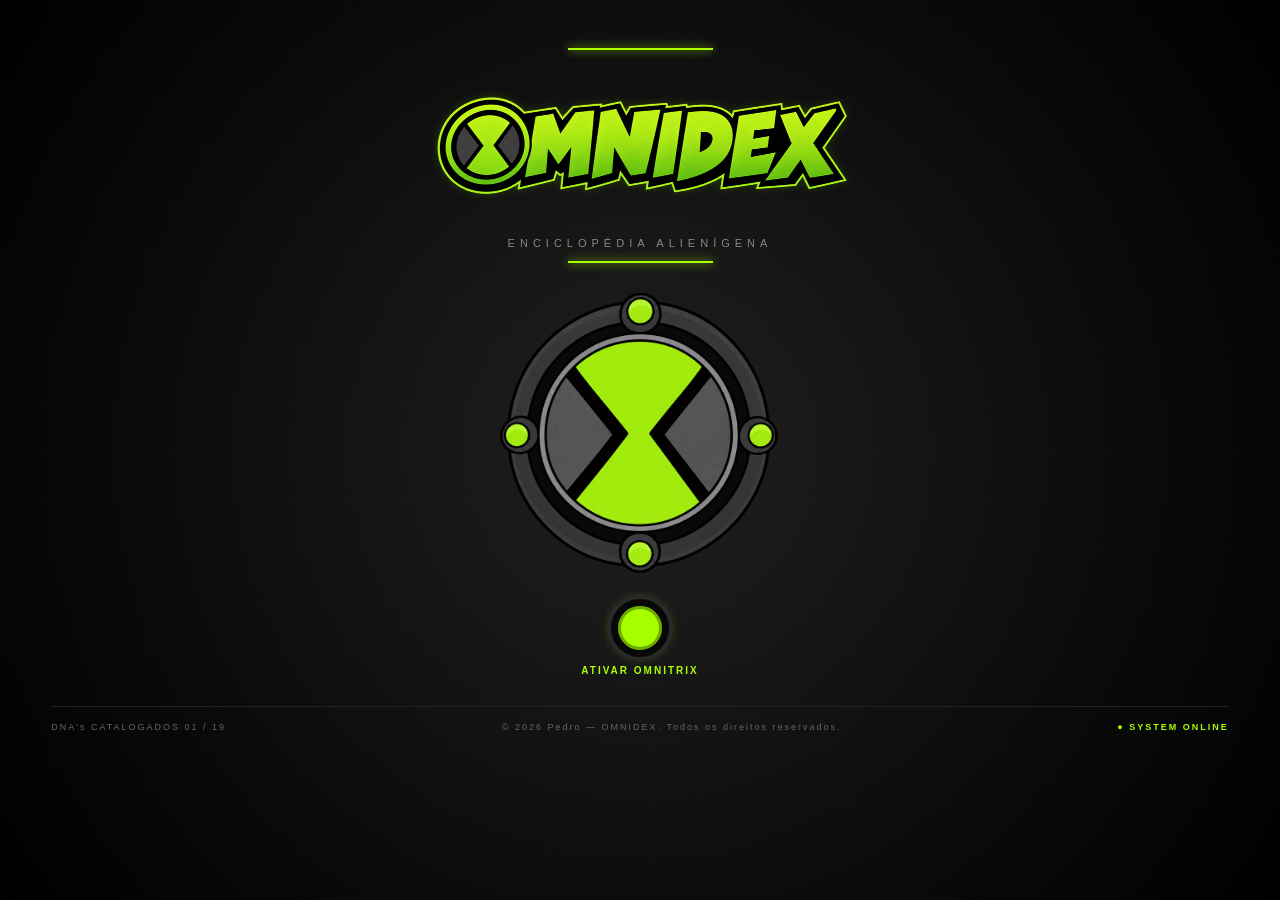
==== index.html @ 16d7d921 "update: otimizada algumas funções do omnidex" ====
<!DOCTYPE html>
<html lang="pt-BR">

<head>
    <meta charset="UTF-8">

    <meta
        name="viewport"
        content="width=device-width, initial-scale=1.0"
    >

    <title>Omnidex</title>
    <link rel="icon" type="image/png" href="./assets/images/favicon-omnitrix-optimized.png">

    <link rel="preconnect" href="https://fonts.googleapis.com">
    <link rel="preconnect" href="https://fonts.gstatic.com" crossorigin>
    <link
        href="https://fonts.googleapis.com/css2?family=Bangers&display=swap"
        rel="stylesheet"
    >
    <link rel="stylesheet" href="./assets/css/style.css?v=13">
</head>

<body>

    <div
        class="transformation-flash"
        id="transformationFlash"
        aria-hidden="true"
    ></div>

    <main class="app">

        <!-- =========================================
             CABEÇALHO
        ========================================== -->

        <header class="header">

            <div class="header-line"></div>

            <h1>
                <img
                    class="brand-logo"
                    src="./assets/images/icon-optimized.png"
                    alt="Omnidex"
                >
            </h1>

            <p>ENCICLOPÉDIA ALIENÍGENA</p>

            <div class="header-line"></div>

        </header>


        <!-- =========================================
             SELETOR DO OMNITRIX
        ========================================== -->

        <section class="selector-area">

            <!-- BOTÃO ANTERIOR -->

            <button
                class="navigation-button left"
                id="previousButton"
                aria-label="Alien anterior"
                disabled
            >
                <span class="arrow-shape">←</span>
            </button>


            <!-- =====================================
                 OMNITRIX
            ====================================== -->

            <div class="omnitrix">

                <audio
                    id="alienChangeSound"
                    src="./assets/sounds/omnisound.wav"
                    preload="auto"
                ></audio>

                <audio
                    id="alienRevealSound"
                    src="./assets/sounds/omnitrixtransform.wav"
                    preload="auto"
                ></audio>

                <audio
                    id="alienDeactivationSound"
                    src="./assets/sounds/desativaromni.mp3"
                    preload="auto"
                ></audio>

                <!--
                    Imagem do Omnitrix.

                    Coloque o arquivo dentro de:

                    img/omnitrix.png
                -->

                <img
                    class="omnitrix-image"
                    id="omnitrixImage"
                    src="./assets/images/omnitrix-optimized.png"
                    alt="Omnitrix"
                >


                <!--
                    Área onde o alien selecionado
                    será exibido.
                -->

                <div class="alien-display">

                    <button
                        class="alien-reveal-button"
                        id="alienRevealButton"
                        type="button"
                        aria-controls="alienInfo"
                        aria-expanded="false"
                        aria-label="Transformar em alien"
                        title="Clique para se transformar"
                        disabled
                    >
                        <img
                            id="alienImage"
                            src=""
                            alt=""
                        >
                    </button>

                </div>

            </div>


            <!-- BOTÃO PRÓXIMO -->

            <button
                class="navigation-button right"
                id="nextButton"
                aria-label="Próximo alien"
                disabled
            >
                <span class="arrow-shape">→</span>
            </button>

        </section>

        <div class="activation-console">
            <audio
                id="omnitrixActivationSound"
                src="./assets/sounds/ativaomni.mp3"
                preload="auto"
            ></audio>

            <button
                class="activation-button"
                id="activationButton"
                type="button"
                aria-label="Ativar Omnitrix"
                aria-pressed="false"
                title="Ativar Omnitrix"
            ></button>
            <span class="activation-hint">ATIVAR OMNITRIX</span>
        </div>


        <!-- =========================================
             IDENTIFICAÇÃO DO ALIEN
        ========================================== -->

        <div id="alienInfo" hidden>

            <section class="identity">

                <span class="category">
                    ALIEN SELECIONADO
                </span>


                <h2 id="alienName">
                </h2>


                <div class="identity-data">

                    <!-- ESPÉCIE -->

                    <div>

                        <span>
                            ESPÉCIE
                        </span>

                        <strong id="alienSpecies">
                        </strong>

                    </div>


                    <!-- PLANETA -->

                    <div>

                        <span>
                            PLANETA
                        </span>

                        <strong id="alienPlanet">
                        </strong>

                    </div>

                </div>

            </section>


            <!-- =========================================
                 INFORMAÇÕES DO ALIEN
            ========================================== -->

            <section class="information">


                <!-- =====================================
                     HABILIDADES
                ====================================== -->

                <details class="info-card">

                    <summary class="card-title">

                        <span class="icon">
                            01
                        </span>

                        <span class="card-heading" role="heading" aria-level="3">
                            HABILIDADES
                        </span>

                    </summary>


                    <ul id="alienAbilities"></ul>

                </details>


                <!-- =====================================
                     APARÊNCIA
                ====================================== -->

                <details class="info-card">

                    <summary class="card-title">

                        <span class="icon">
                            02
                        </span>

                        <span class="card-heading" role="heading" aria-level="3">
                            APARÊNCIA
                        </span>

                    </summary>


                    <p id="alienAppearance"></p>

                </details>


                <!-- =====================================
                     TRADIÇÕES
                ====================================== -->

                <details class="info-card">

                    <summary class="card-title">

                        <span class="icon">
                            03
                        </span>

                        <span class="card-heading" role="heading" aria-level="3">
                            PRIMEIRA APARIÇÃO
                        </span>

                    </summary>


                    <p id="alienAparicao"></p>

                </details>


                <!-- =====================================
                     PREDADOR NATURAL
                ====================================== -->

                <details class="info-card danger-card">

                    <summary class="card-title">

                        <span class="icon">
                            04
                        </span>

                        <span class="card-heading" role="heading" aria-level="3">
                            PREDADOR NATURAL
                        </span>

                    </summary>


                    <p id="alienPredator"></p>

                </details>


            </section>

        </div>


        <!-- =========================================
             RODAPÉ
        ========================================== -->

        <footer class="footer">

            <span id="alienCounter">
            </span>


            <span>
                © 2026 Pedro — OMNIDEX. Todos os direitos reservados.
            </span>


            <span class="status">
                ● SYSTEM ONLINE
            </span>

        </footer>

    </main>


    <!-- =========================================
         JAVASCRIPT
    ========================================== -->

    <script src="./assets/js/script.js?v=17"></script>

</body>

</html>
---- assets/css/style.css ----
/* =========================================================
   CONFIGURAÇÕES GERAIS
========================================================= */

* {
    margin: 0;
    padding: 0;
    box-sizing: border-box;
}

:root {
    --black: #050505;
    --dark: #0c0c0c;
    --gray: #1b1b1b;
    --gray-light: #888;

    --green: #a8ff00;
    --green-dark: #5e9700;
    --white: #f4f4f4;

    --danger: #ff453a;
}

body {
    min-height: 100vh;

    background:
        radial-gradient(
            circle at center,
            #202020 0%,
            #0a0a0a 65%,
            #000000 100%
        );

    color: var(--white);

    font-family:
        Arial,
        Helvetica,
        sans-serif;

    overflow-x: hidden;
}

.transformation-flash {

    position: fixed;

    inset: 0;

    z-index: 100;

    overflow: hidden;

    opacity: 0;

    pointer-events: none;
}

.transformation-flash.is-active {

    animation: transformationFlash 1.15s ease-out both;
}

.transformation-flash.is-active.is-deactivating {
    animation-name: deactivationFlash;
}

.transformation-flash::before,
.transformation-flash::after {

    content: "";

    position: absolute;

    left: 50%;
    top: 50%;

    width: 100vmax;
    aspect-ratio: 1;

    border-radius: 50%;

    transform: translate(-50%, -50%) scale(0.05);
}

.transformation-flash::before {

    background:
        radial-gradient(
            circle,
            rgba(220, 255, 150, 0.8) 0%,
            rgba(168, 255, 0, 0.42) 28%,
            rgba(94, 151, 0, 0.12) 58%,
            transparent 72%
        );

    filter: blur(12px);

    mix-blend-mode: screen;

    animation: transformationGlow 1.15s ease-out both;
}

.transformation-flash.is-deactivating::before {
    background:
        radial-gradient(
            circle,
            rgba(255, 235, 225, 0.95) 0%,
            rgba(255, 69, 58, 0.8) 28%,
            rgba(190, 20, 12, 0.36) 58%,
            transparent 76%
        );
}

.transformation-flash::after {

    border: 3px solid rgba(206, 255, 128, 0.68);

    box-shadow:
        0 0 24px rgba(168, 255, 0, 0.75),
        inset 0 0 24px rgba(168, 255, 0, 0.45);

    animation: transformationRing 0.95s cubic-bezier(0.15, 0.7, 0.25, 1) both;
}

.transformation-flash.is-deactivating::after {
    border-color: rgba(255, 185, 175, 0.9);
    box-shadow:
        0 0 30px rgba(255, 69, 58, 0.95),
        inset 0 0 28px rgba(255, 69, 58, 0.7);
}

@keyframes transformationFlash {

    0%, 100% {
        opacity: 0;
        background: rgba(168, 255, 0, 0);
    }

    9% {
        opacity: 1;
        background: rgba(168, 255, 0, 0.24);
    }

    24% {
        opacity: 0.38;
        background: rgba(168, 255, 0, 0.1);
    }

    43% {
        opacity: 0.7;
        background: rgba(168, 255, 0, 0.16);
    }

    68% {
        opacity: 0.2;
        background: rgba(168, 255, 0, 0.04);
    }
}

@keyframes deactivationFlash {
    0%, 100% {
        opacity: 0;
        background: rgba(255, 30, 20, 0);
    }

    12% {
        opacity: 1;
        background: rgba(255, 35, 25, 0.92);
    }

    28% {
        opacity: 0.78;
        background: rgba(210, 25, 18, 0.62);
    }

    46% {
        opacity: 0.92;
        background: rgba(255, 45, 30, 0.86);
    }

    72% {
        opacity: 0.3;
        background: rgba(160, 15, 10, 0.24);
    }
}

@keyframes transformationGlow {

    0% {
        opacity: 0;
        transform: translate(-50%, -50%) scale(0.05);
    }

    12% {
        opacity: 1;
        transform: translate(-50%, -50%) scale(0.42);
    }

    100% {
        opacity: 0;
        transform: translate(-50%, -50%) scale(1.6);
    }
}

@keyframes transformationRing {

    0% {
        opacity: 0;
        transform: translate(-50%, -50%) scale(0.05);
    }

    12% {
        opacity: 0.9;
    }

    100% {
        opacity: 0;
        transform: translate(-50%, -50%) scale(1.35);
    }
}

#alienInfo.alien-info-revealing {

    animation: alienInfoReveal 0.55s ease-out both;
}

@keyframes alienInfoReveal {

    from {
        opacity: 0;
        transform: translateY(18px);
    }

    to {
        opacity: 1;
        transform: translateY(0);
    }
}

@media (prefers-reduced-motion: reduce) {

    .transformation-flash.is-active,
    .transformation-flash.is-active.is-deactivating,
    .transformation-flash.is-active::before,
    .transformation-flash.is-active::after,
    #alienInfo.alien-info-revealing {
        animation-duration: 0.01ms;
    }
}


/* =========================================================
   FUNDO
========================================================= */

body::before {
    content: "";

    position: fixed;

    inset: 0;

    pointer-events: none;

    background:
        linear-gradient(
            rgba(255, 255, 255, 0.02) 1px,
            transparent 1px
        ),
        linear-gradient(
            90deg,
            rgba(255, 255, 255, 0.02) 1px,
            transparent 1px
        );

    background-size: 50px 50px;

    opacity: 0.4;
}


/* =========================================================
   APP
========================================================= */

.app {

    width: min(1200px, 92%);

    margin: auto;

    padding: clamp(20px, 4vh, 36px) 0 20px;

}


/* =========================================================
   HEADER
========================================================= */

.header {

    text-align: center;

    margin-bottom: clamp(20px, 3.5vh, 30px);
}

.header-line {

    width: 145px;

    height: 2px;

    margin: 12px auto;

    background: var(--green);

    box-shadow:
        0 0 10px var(--green);
}

.header h1 {

    width: min(100%, 500px);

    margin: 0 auto;
}

.brand-logo {

    display: block;

    width: 100%;
    height: auto;
}

.header p {

    margin-top: 8px;

    color: var(--gray-light);

    letter-spacing: 5px;

    font-size: 11px;
}


/* =========================================================
   SELETOR
========================================================= */

.selector-area {

    display: flex;

    align-items: center;

    justify-content: center;

    gap: clamp(40px, 10vw, 150px);

    margin-bottom: 24px;
}

.selector-area:not(.is-activated) .navigation-button,
.selector-area:not(.is-activated) .alien-display {
    visibility: hidden;
}

.selector-area.is-activated .navigation-button {
    animation: selectorReveal 0.45s ease-out both;
}

.selector-area.is-transformed .navigation-button {
    visibility: hidden;
    pointer-events: none;
}

.selector-area.is-activated .alien-display {
    animation: alienDisplayReveal 0.55s ease-out both;
}

@keyframes selectorReveal {
    from {
        opacity: 0;
        transform: scale(0.7);
    }

    to {
        opacity: 1;
        transform: scale(1);
    }
}

@keyframes alienDisplayReveal {
    from {
        opacity: 0;
        transform: translate(-50%, -45%) scale(0.8);
    }

    to {
        opacity: 1;
        transform: translate(-50%, -50%) scale(1);
    }
}

.activation-console {
    position: relative;
    display: flex;
    flex-direction: column;
    align-items: center;
    justify-content: center;
    gap: 8px;
    width: min(1028px, 90%);
    min-height: 78px;
    margin: 0 auto 20px;
}

.activation-console[hidden] {
    display: none;
}

.activation-button {
    flex: 0 0 auto;
    width: 58px;
    height: 58px;
    border: 7px solid #080808;
    border-radius: 50%;
    background: var(--green);
    box-shadow:
        0 0 0 4px #292929,
        inset 0 0 0 3px #72a900,
        0 0 12px rgba(168, 255, 0, 0.35);
    cursor: pointer;
    transition:
        transform 0.2s ease,
        box-shadow 0.2s ease;
}

.activation-hint {
    color: var(--green);
    font-size: 10px;
    font-weight: bold;
    letter-spacing: 2px;
}

.activation-button:disabled + .activation-hint {
    display: none;
}

.activation-button:hover:not(:disabled) {
    transform: scale(1.08);
    box-shadow:
        0 0 0 4px #383838,
        inset 0 0 0 3px #72a900,
        0 0 20px rgba(168, 255, 0, 0.75);
}

.activation-button:focus-visible {
    outline: 2px solid var(--green);
    outline-offset: 8px;
}

.navigation-button:focus-visible {
    outline: 2px solid var(--green);
    outline-offset: 4px;
    border-radius: 50%;
}

.activation-button:disabled {
    cursor: default;
}

.activation-button:disabled:not(:hover) {
    box-shadow:
        0 0 0 4px #292929,
        inset 0 0 0 3px #72a900,
        0 0 16px rgba(168, 255, 0, 0.55);
}

@media (prefers-reduced-motion: reduce) {
    .selector-area.is-activated .navigation-button,
    .selector-area.is-activated .alien-display {
        animation-duration: 0.01ms;
    }
}

/* =========================================================
   OMNITRIX
========================================================= */

.omnitrix {

    position: relative;

    width: min(22vw, 42vh, 340px);
    height: min(22vw, 42vh, 340px);

    flex-shrink: 0;

    border-radius: 50%;

    background: transparent;
}

.omnitrix-image {

    position: absolute;

    inset: 0;

    width: 100%;
    height: 100%;

    object-fit: contain;

    border-radius: 50%;

    z-index: 1;
}

.omnitrix-image.omnitrix-spinning {

    animation: omnitrixSpin 0.6s ease-in-out;
}

.omnitrix-image.omnitrix-deactivation-glow {
    animation: lowBatteryWarning var(--deactivation-duration, 4s) ease-out both;
}

@keyframes lowBatteryWarning {
    0%, 100% {
        filter: drop-shadow(0 0 0 rgba(255, 69, 58, 0));
    }

    12%, 38%, 64% {
        filter:
            drop-shadow(0 0 10px rgba(255, 69, 58, 0.95))
            drop-shadow(0 0 24px rgba(255, 30, 20, 0.65));
    }

    25%, 51% {
        filter: drop-shadow(0 0 1px rgba(255, 69, 58, 0.15));
    }

    78% {
        filter:
            drop-shadow(0 0 6px rgba(255, 69, 58, 0.6))
            drop-shadow(0 0 14px rgba(255, 30, 20, 0.35));
    }
}

@keyframes omnitrixSpin {

    to {
        transform: rotate(360deg);
    }
}

@media (prefers-reduced-motion: reduce) {

    .omnitrix-image.omnitrix-spinning {
        animation-duration: 0.01ms;
    }

    .omnitrix-image.omnitrix-deactivation-glow {
        animation-duration: 0.01ms;
    }
}

/* =========================================================
   SEGMENTOS
========================================================= */

.segment {

    position: absolute;

    inset: 0;

    border-radius: 50%;
}


/*
    As linhas internas são criadas com
    pseudo-elementos.
*/

.segment::before,
.segment::after {

    content: "";

    position: absolute;

    width: 4px;

    height: 170px;

    background: #050505;

    left: 50%;

    top: 50%;

    transform-origin: center;
}


/* Diagonal esquerda */

.segment-1::before {

    transform:
        translate(-50%, -50%)
        rotate(-32deg);
}


/* Diagonal direita */

.segment-2::before {

    transform:
        translate(-50%, -50%)
        rotate(32deg);
}


/* Segunda linha */

.segment-3::before {

    transform:
        translate(-50%, -50%)
        rotate(-148deg);
}


/* Segunda linha */

.segment-4::before {

    transform:
        translate(-50%, -50%)
        rotate(148deg);
}


/* =========================================================
   CENTRO DO OMNITRIX
========================================================= */

.alien-display {

    position: absolute;

    width: 56%;
    aspect-ratio: 1;

    left: 50%;
    top: 50%;

    transform: translate(-50%, -50%);

    display: flex;

    justify-content: center;
    align-items: center;

    z-index: 3;
}

.alien-reveal-button {

    width: 100%;
    height: 100%;

    padding: 0;

    border: 0;

    background: transparent;

    display: flex;

    justify-content: center;
    align-items: center;

    cursor: pointer;
}

.alien-reveal-button:focus-visible {

    outline: 2px solid var(--green);

    outline-offset: 4px;

    border-radius: 50%;
}

#alienInfo[hidden] {

    display: none;
}


.alien-display img {

    width: 100%;
    height: 100%;

    object-fit: contain;

    transition:
        opacity 0.2s ease,
        transform 0.3s ease;
}

#alienImage.alien-xlr8 {

    position: relative;

    left: -1.4%;
}

#alienImage.alien-aquatico {

    position: relative;

    left: 0.7%;
    top: -1.1%;
}

#alienImage.alien-fantasmatico {

    position: relative;

    left: 1.5%;
    top: 1.1%;
}


/* =========================================================
   ANIMAÇÃO DO ALIEN
========================================================= */

.alien-changing {

    animation: alienChange 0.35s ease;

}

@keyframes alienChange {

    0% {

        opacity: 0;

        transform:
            scale(0.4)
            rotate(-10deg);
    }

    100% {

        opacity: 1;

        transform:
            scale(1)
            rotate(0);
    }

}


/* =========================================================
   DETALHES EXTERNOS
========================================================= */

.omnitrix-detail {

    position: absolute;

    z-index: 10;

    background: #050505;
}


/* superior */

.omnitrix-detail.top {

    top: -8px;

    left: 50%;

    width: 36px;
    height: 18px;

    transform:
        translateX(-50%);

    border-radius:
        0 0 15px 15px;
}


/* inferior */

.omnitrix-detail.bottom {

    bottom: -8px;

    left: 50%;

    width: 36px;
    height: 18px;

    transform:
        translateX(-50%);

    border-radius:
        15px 15px 0 0;
}


/* esquerda */

.omnitrix-detail.left {

    left: -8px;

    top: 50%;

    width: 18px;
    height: 50px;

    transform:
        translateY(-50%);

    border-radius:
        0 20px 20px 0;
}


/* direita */

.omnitrix-detail.right {

    right: -8px;

    top: 50%;

    width: 18px;
    height: 50px;

    transform:
        translateY(-50%);

    border-radius:
        20px 0 0 20px;
}


/* =========================================================
   BOTÕES DE NAVEGAÇÃO
========================================================= */

.navigation-button {

    width: 100px;
    height: 100px;

    border: none;

    background: transparent;

    color: white;

    cursor: pointer;

    display: flex;

    justify-content: center;
    align-items: center;

    transition:
        transform 0.2s ease,
        color 0.2s ease;
}


.navigation-button .arrow-shape {

    font-size: 80px;

    font-weight: 300;

    line-height: 1;
}


/* hover */

.navigation-button:hover {

    color: var(--green);

    transform: scale(1.12);

    text-shadow:
        0 0 15px var(--green);
}


/* clique */

.navigation-button:active {

    transform: scale(0.95);

}


/* =========================================================
   IDENTIDADE
========================================================= */

.identity {

    text-align: center;

    margin: 20px 0 35px;
}


.category {

    display: block;

    margin-bottom: 14px;

    color: var(--green);

    font-size: 10px;

    letter-spacing: 5px;

    font-weight: bold;
}


.identity h2 {

    font-family: "Bangers", Impact, fantasy;

    font-size: clamp(34px, 6vw, 58px);

    letter-spacing: 2px;

    line-height: 1.15;

    font-weight: 900;

    text-transform: uppercase;

    text-shadow:
        0 0 15px rgba(168, 255, 0, 0.25);
}


/* =========================================================
   ESPÉCIE / PLANETA
========================================================= */

.identity-data {

    display: flex;

    justify-content: center;

    gap: 50px;

    margin-top: 15px;
}


.identity-data div {

    display: flex;

    flex-direction: column;

    gap: 5px;
}


.identity-data span {

    font-size: 9px;

    color: var(--gray-light);

    letter-spacing: 3px;
}


.identity-data strong {

    font-size: 17px;

    letter-spacing: 2px;

    color: var(--green);
}


/* =========================================================
   INFORMAÇÕES
========================================================= */

.information {

    display: grid;

    grid-template-columns:
        repeat(2, 1fr);

    align-items: start;

    gap: 18px;
}


/* =========================================================
   CARD
========================================================= */

.info-card {

    min-height: 180px;

    padding: 25px;

    background:
        linear-gradient(
            145deg,
            #171717,
            #0b0b0b
        );

    border: 1px solid #2a2a2a;

    position: relative;

    overflow: hidden;

    transition:
        border-color 0.2s ease,
        transform 0.2s ease;
}

.info-card:not([open]) {
    min-height: 0;
}

.info-card > .card-title {
    list-style: none;
    cursor: pointer;
}

.info-card > .card-title::-webkit-details-marker {
    display: none;
}

.info-card > .card-title:focus-visible {
    outline: 2px solid var(--green);
    outline-offset: 5px;
}

.info-card > .card-title::after {
    content: "+";
    margin-left: auto;
    color: var(--green);
    font-size: 22px;
    line-height: 1;
}

.info-card[open] > .card-title::after {
    content: "-";
}

.info-card:not([open]) > .card-title {
    margin-bottom: 0;
}


.info-card::before {

    content: "";

    position: absolute;

    top: 0;
    left: 0;

    width: 3px;
    height: 100%;

    background: var(--green);
}


.info-card:hover {

    transform: translateY(-3px);

    border-color:
        rgba(168, 255, 0, 0.5);
}


/* =========================================================
   TÍTULO DOS CARDS
========================================================= */

.card-title {

    display: flex;

    align-items: center;

    gap: 12px;

    margin-bottom: 20px;
}


.card-title .icon {

    width: 28px;
    height: 28px;

    display: flex;

    align-items: center;
    justify-content: center;

    border: 1px solid var(--green);

    color: var(--green);

    font-size: 9px;

    font-weight: bold;
}


.card-title .card-heading {

    font-family: "Bangers", Impact, fantasy;

    font-size: 25px;

    letter-spacing: 1px;

    font-weight: bold;
}


/* =========================================================
   TEXTO
========================================================= */

.info-card p {

    color: #b8b8b8;

    font-size: 14px;

    line-height: 1.8;
}


/* =========================================================
   HABILIDADES
========================================================= */

.info-card ul {

    list-style: none;
}


.info-card li {

    position: relative;

    margin-bottom: 10px;

    padding-left: 18px;

    color: #b8b8b8;

    font-size: 14px;
}


.info-card li::before {

    content: ">";

    position: absolute;

    left: 0;

    color: var(--green);

    font-weight: bold;
}


/* =========================================================
   CARD DO PREDADOR
========================================================= */

.danger-card {

    border-color: #311717;
}


.danger-card::before {

    background: var(--danger);
}


.danger-card .icon {

    color: var(--danger);

    border-color: var(--danger);
}


/* =========================================================
   FOOTER
========================================================= */

.footer {

    display: flex;

    justify-content: space-between;

    align-items: center;

    margin-top: 30px;

    padding-top: 15px;

    border-top: 1px solid #222;

    font-size: 9px;

    letter-spacing: 2px;

    color: #666;
}


.status {

    color: var(--green);

    font-weight: bold;
}


/* =========================================================
   RESPONSIVIDADE
========================================================= */

@media (max-width: 900px) {

    .selector-area {

        gap: 15px;
    }

    .omnitrix {

        width: 340px;
        height: 340px;
    }

    .navigation-button {

        width: 70px;
        height: 70px;
    }

    .navigation-button .arrow-shape {

        font-size: 55px;
    }

}


@media (max-width: 700px) {

    .app {

        padding-top: 25px;
    }

    .selector-area {

        gap: 0;
    }

    .omnitrix {

        width: 280px;
        height: 280px;
    }

    .navigation-button {

        width: 55px;
    }

    .navigation-button .arrow-shape {

        font-size: 42px;
    }

    .information {

        grid-template-columns: 1fr;
    }

    .identity-data {

        gap: 25px;
    }

    .footer {

        flex-direction: column;

        gap: 10px;

        text-align: center;
    }

}


@media (max-width: 450px) {

    .selector-area {

        display: grid;

        grid-template-columns:
            45px 1fr 45px;
    }

    .omnitrix {

        width: min(230px, calc(92vw - 90px));
        height: min(230px, calc(92vw - 90px));

        margin: auto;
    }

    .identity h2 {

        letter-spacing: 4px;
    }

    .identity-data {

        flex-direction: column;

        gap: 10px;
    }

}

@media (prefers-reduced-motion: reduce) {
    .alien-changing {
        animation-duration: 0.01ms;
    }

    .navigation-button,
    .activation-button,
    .info-card,
    .alien-display img {
        transition-duration: 0.01ms;
    }
}
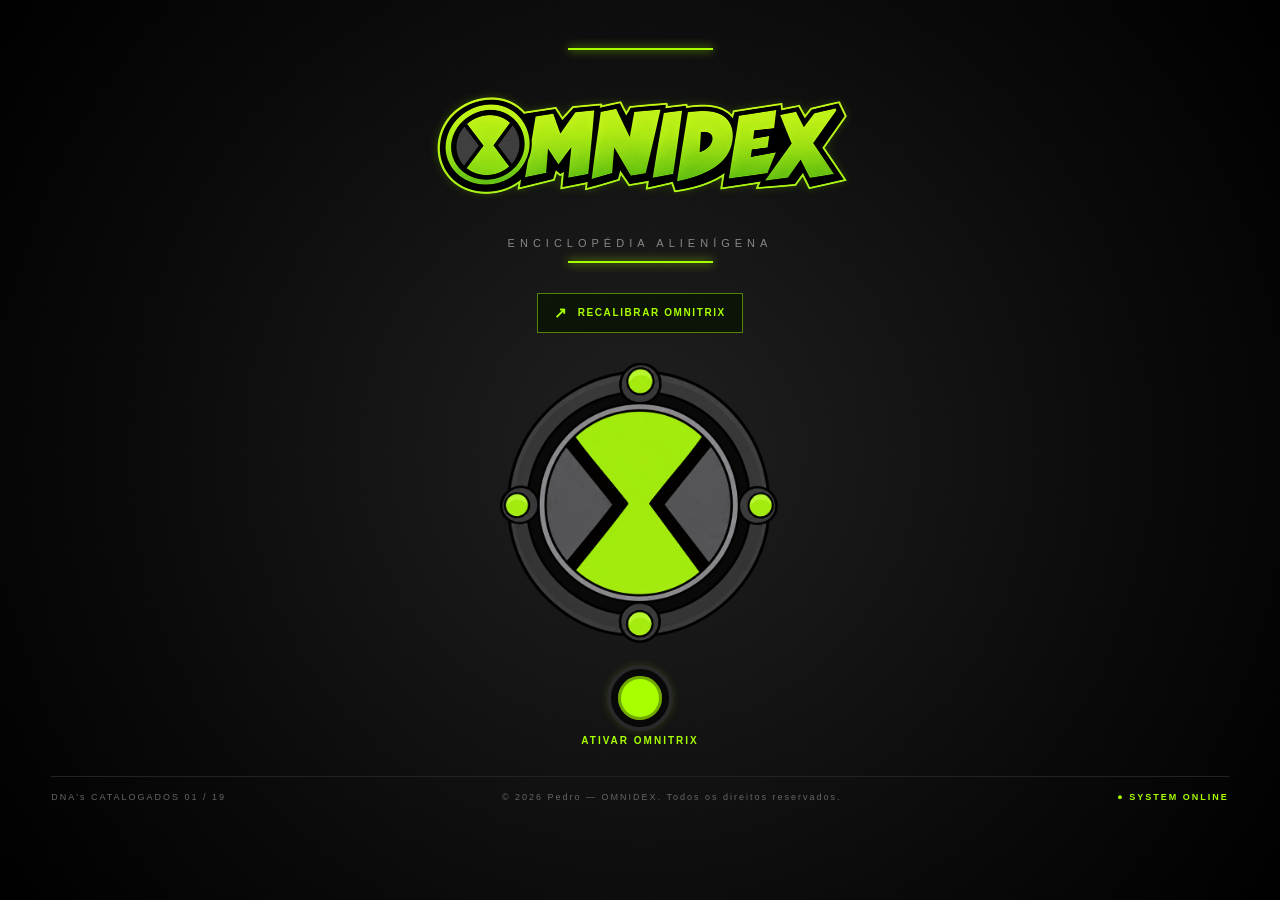
==== commit 10cc9932: "feat: adicionado omnitrix recalibrado" ====
--- a/index.html
+++ b/index.html
@@ -29,6 +29,16 @@
         aria-hidden="true"
     ></div>
 
+    <div
+        class="recalibration-transition"
+        id="recalibrationTransition"
+        role="status"
+        aria-live="polite"
+        hidden
+    >
+        <span>RECALIBRANDO OMNITRIX</span>
+    </div>
+
     <main class="app">
 
         <!-- =========================================
@@ -50,6 +60,11 @@
             <p>ENCICLOPÉDIA ALIENÍGENA</p>
 
             <div class="header-line"></div>
+
+            <a class="recalibrate-entry" id="recalibrateButton" href="./recalibrado.html">
+                <span aria-hidden="true">↗</span>
+                RECALIBRAR OMNITRIX
+            </a>
 
         </header>
 
--- a/assets/css/style.css
+++ b/assets/css/style.css
@@ -131,6 +131,136 @@
         inset 0 0 28px rgba(255, 69, 58, 0.7);
 }
 
+.recalibration-transition[hidden] {
+    display: none;
+}
+
+.recalibration-transition {
+    position: fixed;
+    inset: 0;
+    z-index: 200;
+    display: grid;
+    place-items: center;
+    overflow: hidden;
+    background:
+        radial-gradient(circle, rgba(168, 255, 0, 0.3), transparent 48%),
+        #050705;
+    color: var(--green);
+    font-size: clamp(12px, 2vw, 18px);
+    font-weight: 700;
+    letter-spacing: 0.32em;
+    text-align: center;
+    animation: recalibrationCurtain 1.4s ease-in both;
+}
+
+.recalibration-transition::before,
+.recalibration-transition::after {
+    content: "";
+    position: absolute;
+    left: 50%;
+    top: 50%;
+    width: min(70vw, 70vh);
+    aspect-ratio: 1;
+    border: 1px solid rgba(168, 255, 0, 0.78);
+    border-radius: 50%;
+    box-shadow:
+        0 0 35px rgba(168, 255, 0, 0.35),
+        inset 0 0 35px rgba(168, 255, 0, 0.2);
+    transform: translate(-50%, -50%);
+    animation: recalibrationPulse 1.4s ease-in-out both;
+}
+
+.recalibration-transition::after {
+    width: min(38vw, 38vh);
+    border-style: dashed;
+    animation-name: recalibrationSpin;
+}
+
+.recalibration-transition span {
+    position: relative;
+    z-index: 1;
+    text-shadow: 0 0 18px var(--green);
+    animation: recalibrationText 1.4s ease-in both;
+}
+
+body.is-recalibrating .app {
+    animation: classicInterfaceExit 1.4s ease-in both;
+}
+
+@keyframes recalibrationCurtain {
+    0% {
+        opacity: 0;
+    }
+
+    18%, 76% {
+        opacity: 1;
+    }
+
+    100% {
+        opacity: 0.96;
+    }
+}
+
+@keyframes recalibrationPulse {
+    0% {
+        opacity: 0;
+        transform: translate(-50%, -50%) scale(0.08);
+    }
+
+    24% {
+        opacity: 1;
+    }
+
+    100% {
+        opacity: 0.18;
+        transform: translate(-50%, -50%) scale(1.35);
+    }
+}
+
+@keyframes recalibrationSpin {
+    from {
+        opacity: 0;
+        transform: translate(-50%, -50%) rotate(0) scale(0.25);
+    }
+
+    25% {
+        opacity: 0.9;
+    }
+
+    to {
+        opacity: 0;
+        transform: translate(-50%, -50%) rotate(180deg) scale(1.2);
+    }
+}
+
+@keyframes recalibrationText {
+    0%, 100% {
+        opacity: 0;
+        letter-spacing: 0.7em;
+    }
+
+    30%, 75% {
+        opacity: 1;
+        letter-spacing: 0.32em;
+    }
+}
+
+@keyframes classicInterfaceExit {
+    0% {
+        filter: none;
+        transform: scale(1);
+    }
+
+    50% {
+        filter: brightness(1.7) saturate(1.5);
+    }
+
+    100% {
+        filter: brightness(0.2) saturate(1.4);
+        transform: scale(0.94);
+    }
+}
+
 @keyframes transformationFlash {
 
     0%, 100% {
@@ -245,7 +375,12 @@
     .transformation-flash.is-active.is-deactivating,
     .transformation-flash.is-active::before,
     .transformation-flash.is-active::after,
-    #alienInfo.alien-info-revealing {
+    #alienInfo.alien-info-revealing,
+    .recalibration-transition,
+    .recalibration-transition::before,
+    .recalibration-transition::after,
+    .recalibration-transition span,
+    body.is-recalibrating .app {
         animation-duration: 0.01ms;
     }
 }
@@ -345,6 +480,40 @@
     letter-spacing: 5px;
 
     font-size: 11px;
+}
+
+.recalibrate-entry {
+    display: inline-flex;
+    align-items: center;
+    gap: 9px;
+    margin-top: 18px;
+    padding: 10px 16px;
+    border: 1px solid rgba(168, 255, 0, 0.48);
+    background: rgba(8, 18, 0, 0.72);
+    color: var(--green);
+    font-size: 10px;
+    font-weight: 700;
+    letter-spacing: 0.16em;
+    text-decoration: none;
+    transition:
+        background 0.2s ease,
+        box-shadow 0.2s ease,
+        transform 0.2s ease;
+}
+
+.recalibrate-entry span {
+    font-size: 15px;
+}
+
+.recalibrate-entry:hover {
+    background: rgba(30, 54, 0, 0.9);
+    box-shadow: 0 0 18px rgba(168, 255, 0, 0.2);
+    transform: translateY(-2px);
+}
+
+.recalibrate-entry:focus-visible {
+    outline: 2px solid var(--green);
+    outline-offset: 4px;
 }
 
 
@@ -1404,6 +1573,7 @@
 
     .navigation-button,
     .activation-button,
+    .recalibrate-entry,
     .info-card,
     .alien-display img {
         transition-duration: 0.01ms;
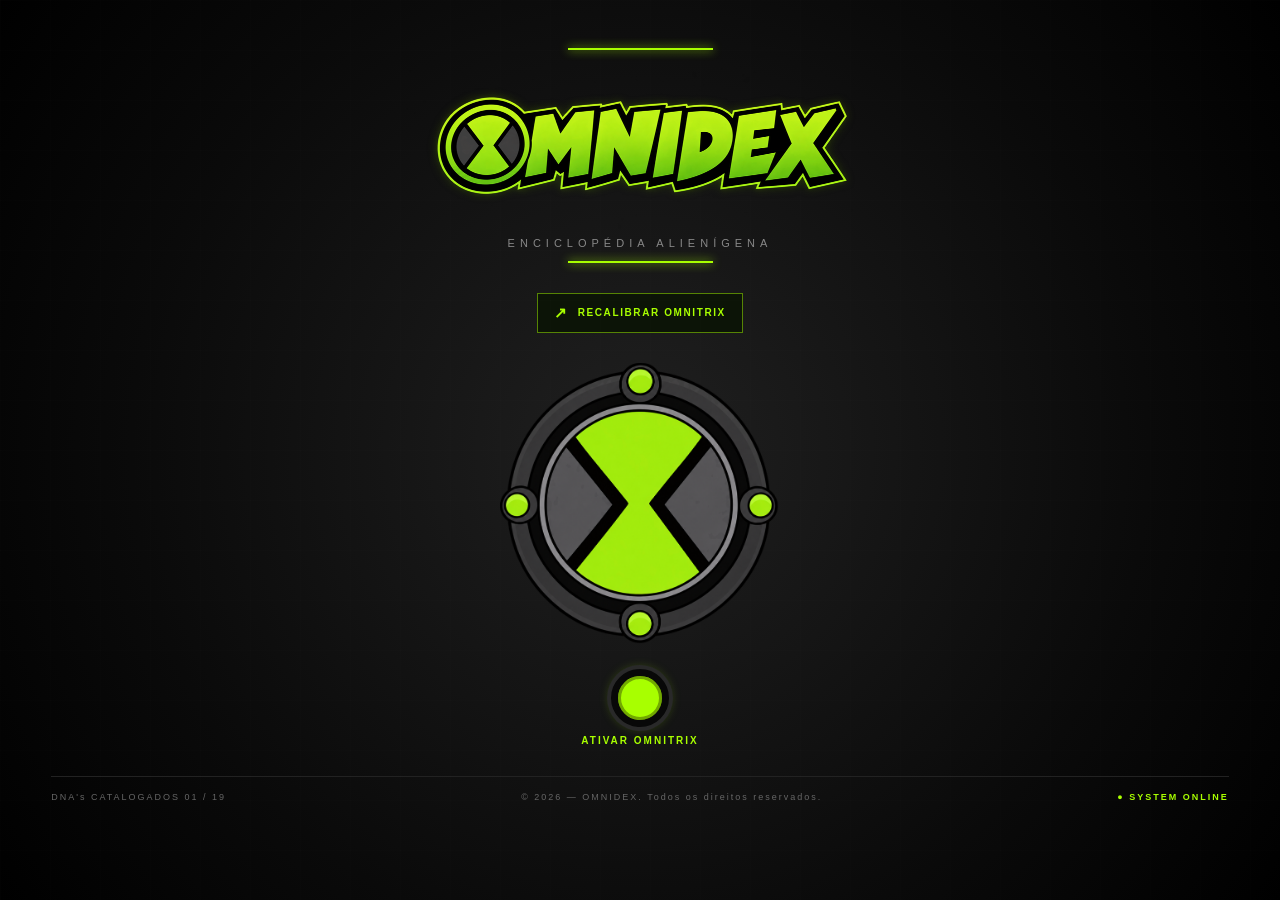
==== commit 8f905d65: "docs: update changelog for v1.0.0" ====
--- a/index.html
+++ b/index.html
@@ -358,7 +358,7 @@
 
 
             <span>
-                © 2026 Pedro — OMNIDEX. Todos os direitos reservados.
+                © 2026 — OMNIDEX. Todos os direitos reservados.
             </span>
 
 
